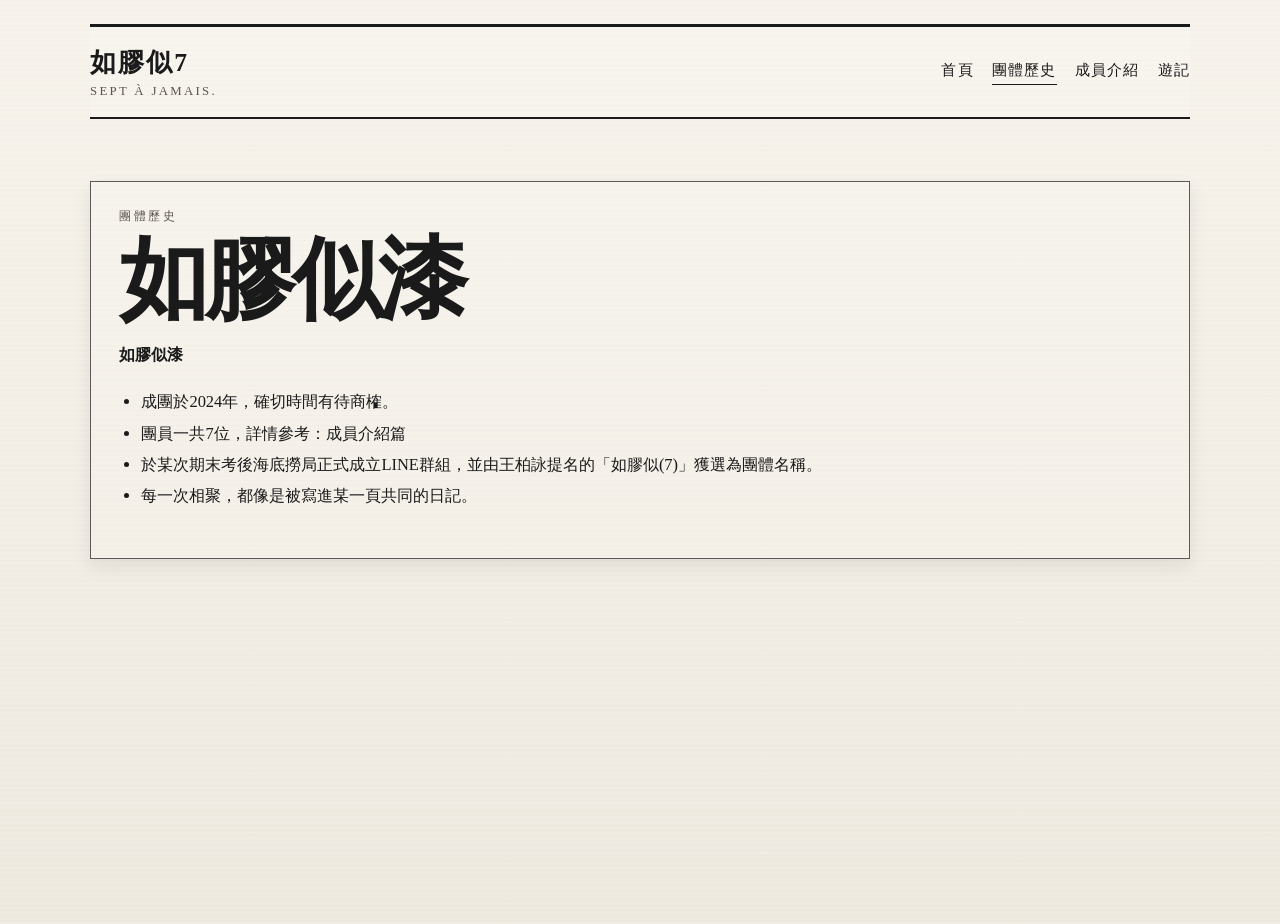
==== history.html @ 9e6987d5 "建立ex2 新網頁" ====
<!DOCTYPE html>
<html lang="zh-Hant">
  <head>
    <meta charset="UTF-8" />
    <meta name="viewport" content="width=device-width, initial-scale=1.0" />
    <title>團體歷史 | 如膠似7</title>
    <link rel="stylesheet" href="style.css" />
  </head>
  <body>
    <header class="site-header">
      <div class="brand-wrap">
        <div class="brand-mark">如膠似7</div>
        <div class="edition">Sept à jamais.</div>
      </div>
      <nav class="top-nav" aria-label="主導覽">
        <a href="index.html">首頁</a>
        <a href="history.html" class="active">團體歷史</a>
        <a href="members.html">成員介紹</a>
        <a href="travel.html">遊記</a>
      </nav>
    </header>

    <main class="page-shell article-shell">
      <article class="story-card paper-card">
        <header class="article-header">
          <p class="eyebrow">團體歷史</p>
          <h1>如膠似漆</h1>
        </header>

        <div class="article-body">
          <p><strong>如膠似漆</strong></p>
          <ul>
            <li>成團於2024年，確切時間有待商榷。</li>
            <li>團員一共7位，詳情參考：成員介紹篇</li>
            <li>於某次期末考後海底撈局正式成立LINE群組，並由王柏詠提名的「如膠似(7)」獲選為團體名稱。</li>
            <li>每一次相聚，都像是被寫進某一頁共同的日記。</li>
          </ul>
        </div>
      </article>
    </main>

    <script src="script.js"></script>
  </body>
</html>
---- style.css ----
:root {
  --paper: #f4efe5;
  --paper-deep: #e9e1d0;
  --ink: #1a1a1a;
  --muted: #5d544d;
  --line: rgba(26, 26, 26, 0.7);
  --accent: #7d5a3c;
  --shadow: rgba(20, 20, 20, 0.08);
}

* {
  box-sizing: border-box;
}

html {
  scroll-behavior: smooth;
}

body {
  margin: 0;
  min-height: 100vh;
  font-family: Georgia, "Times New Roman", serif;
  background:
    linear-gradient(rgba(255, 255, 255, 0.28), rgba(0, 0, 0, 0.02)),
    repeating-linear-gradient(
      to bottom,
      rgba(20, 20, 20, 0.02),
      rgba(20, 20, 20, 0.02) 1px,
      transparent 1px,
      transparent 5px
    ),
    var(--paper);
  color: var(--ink);
}

img {
  max-width: 100%;
  display: block;
}

.site-header {
  width: min(1100px, calc(100% - 32px));
  margin: 24px auto 0;
  border-top: 3px solid var(--ink);
  border-bottom: 2px solid var(--ink);
  padding: 18px 0;
  display: flex;
  align-items: center;
  justify-content: space-between;
  gap: 18px;
  background: rgba(255, 255, 255, 0.08);
}

.brand-wrap {
  display: flex;
  flex-direction: column;
  gap: 4px;
}

.brand-mark {
  font-size: clamp(1.2rem, 2vw, 2.2rem);
  font-weight: 700;
  letter-spacing: 0.08em;
  text-transform: uppercase;
}

.edition {
  font-size: 0.8rem;
  letter-spacing: 0.18em;
  text-transform: uppercase;
  color: var(--muted);
}

.top-nav {
  display: flex;
  flex-wrap: wrap;
  justify-content: flex-end;
  gap: 10px 18px;
}

.top-nav a {
  position: relative;
  color: var(--ink);
  text-decoration: none;
  font-size: 0.95rem;
  letter-spacing: 0.08em;
  text-transform: uppercase;
  padding-bottom: 4px;
}

.top-nav a::after {
  content: "";
  position: absolute;
  left: 0;
  bottom: 0;
  width: 100%;
  height: 1px;
  background: var(--ink);
  transform: scaleX(0);
  transform-origin: left;
  transition: transform 0.2s ease;
}

.top-nav a:hover::after,
.top-nav a.active::after {
  transform: scaleX(1);
}

.page-shell {
  width: min(1100px, calc(100% - 32px));
  margin: 28px auto 60px;
}

.hero {
  padding: 28px 0 10px;
  border-top: 1px solid var(--line);
  border-bottom: 1px solid var(--line);
  text-align: left;
}

.eyebrow,
.panel-label {
  margin: 0 0 12px;
  font-size: 0.76rem;
  letter-spacing: 0.22em;
  text-transform: uppercase;
  color: var(--muted);
}

.hero h1,
.article-header h1 {
  margin: 0;
  font-size: clamp(2.8rem, 7vw, 6rem);
  line-height: 0.95;
  letter-spacing: -0.04em;
  font-weight: 700;
}

.lead {
  max-width: 620px;
  margin-top: 18px;
  font-size: clamp(1rem, 2vw, 1.35rem);
  line-height: 1.7;
  color: var(--muted);
}

.countdown-panel,
.surprise-panel,
.paper-card {
  margin-top: 26px;
  background: rgba(255, 255, 255, 0.12);
  border: 1px solid var(--line);
  box-shadow: 0 8px 18px var(--shadow);
}

.countdown-panel {
  padding: 18px 22px 20px;
}

.countdown {
  font-size: clamp(1.35rem, 3vw, 2.4rem);
  font-weight: 700;
  letter-spacing: 0.02em;
  line-height: 1.5;
}

.surprise-panel {
  padding: 18px 22px 22px;
}

.surprise-box {
  min-height: 180px;
  border: 1px dashed var(--line);
  display: flex;
  align-items: center;
  justify-content: center;
  background: rgba(0, 0, 0, 0.02);
  transition: all 0.25s ease;
}

.surprise-panel.show .surprise-box {
  background: linear-gradient(135deg, rgba(125, 90, 60, 0.08), rgba(0, 0, 0, 0.02));
}

.article-shell {
  padding-top: 8px;
}

.paper-card {
  padding: 26px 28px 30px;
}

.article-body,
.member-list {
  font-size: 1.03rem;
  line-height: 1.9;
  color: var(--ink);
}

.article-body ul {
  padding-left: 1.4rem;
}

.member-list {
  display: grid;
  gap: 22px;
}

.member {
  padding: 18px 0;
  border-top: 1px solid rgba(26, 26, 26, 0.35);
}

.member:first-child {
  border-top: none;
}

.member h2 {
  margin: 0 0 8px;
  font-size: clamp(1.2rem, 2vw, 1.7rem);
}

.member p {
  margin: 6px 0;
}

.empty-state {
  min-height: 180px;
  display: flex;
  align-items: center;
  justify-content: center;
  text-align: center;
  color: var(--muted);
  font-size: 1.1rem;
}

@media (max-width: 700px) {
  .site-header {
    flex-direction: column;
    align-items: flex-start;
  }

  .top-nav {
    justify-content: flex-start;
  }

  .paper-card {
    padding: 20px 18px 24px;
  }
}
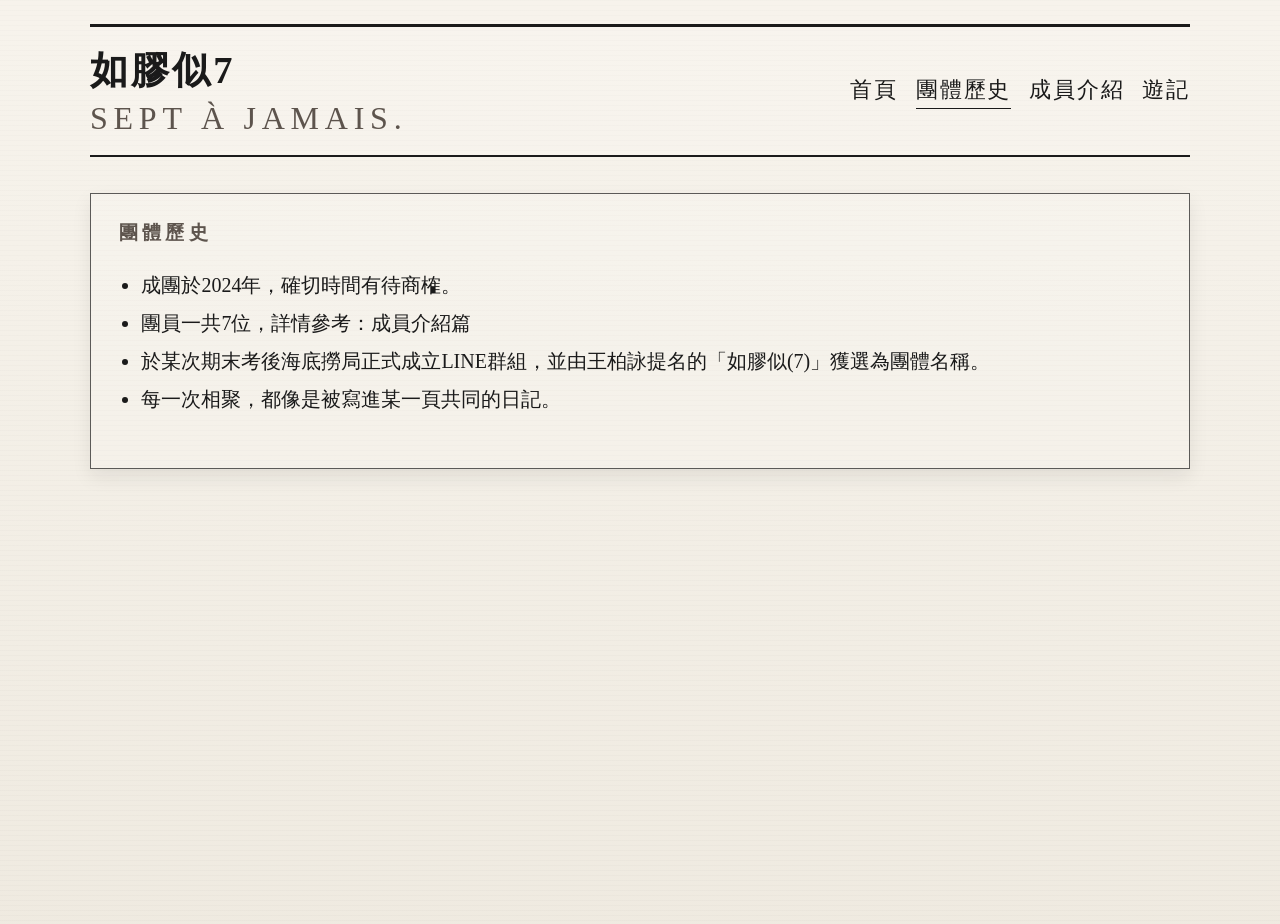
==== commit 7fe59508: "測試一堆東西改一堆東西" ====
--- a/history.html
+++ b/history.html
@@ -23,12 +23,10 @@
     <main class="page-shell article-shell">
       <article class="story-card paper-card">
         <header class="article-header">
-          <p class="eyebrow">團體歷史</p>
-          <h1>如膠似漆</h1>
+          <p class="eyebrow"><strong>團體歷史</strong></p>
         </header>
 
         <div class="article-body">
-          <p><strong>如膠似漆</strong></p>
           <ul>
             <li>成團於2024年，確切時間有待商榷。</li>
             <li>團員一共7位，詳情參考：成員介紹篇</li>
--- a/style.css
+++ b/style.css
@@ -58,14 +58,14 @@
 }
 
 .brand-mark {
-  font-size: clamp(1.2rem, 2vw, 2.2rem);
+  font-size: clamp(1.8rem, 3vw, 3.5rem);
   font-weight: 700;
   letter-spacing: 0.08em;
   text-transform: uppercase;
 }
 
 .edition {
-  font-size: 0.8rem;
+  font-size: 2rem;
   letter-spacing: 0.18em;
   text-transform: uppercase;
   color: var(--muted);
@@ -82,7 +82,7 @@
   position: relative;
   color: var(--ink);
   text-decoration: none;
-  font-size: 0.95rem;
+  font-size: 1.4rem;
   letter-spacing: 0.08em;
   text-transform: uppercase;
   padding-bottom: 4px;
@@ -111,17 +111,73 @@
   margin: 28px auto 60px;
 }
 
+.feature-row {
+  display: flex;
+  align-items: stretch;
+  gap: 28px;
+  width: 100%;
+}
+
+.feature-copy {
+  flex: 1 1 auto;
+  min-width: 0;
+  display: flex;
+  flex-direction: column;
+  justify-content: center;
+  gap: 20px;
+}
+
+.feature-photo {
+  flex: 0 0 340px;
+  margin: 0;
+  height: 380px;
+  overflow: hidden;
+  background: #ddd2c2;
+  border: 1px solid rgba(26, 26, 26, 0.18);
+  box-shadow: 0 12px 25px rgba(20, 20, 20, 0.08);
+  order: 2;
+}
+
+.feature-photo img {
+  width: 100%;
+  height: 100%;
+  object-fit: cover;
+  display: block;
+  filter: saturate(0.9) contrast(1.02);
+}
+
 .hero {
-  padding: 28px 0 10px;
+  padding: 18px 0 0;
   border-top: 1px solid var(--line);
   border-bottom: 1px solid var(--line);
   text-align: left;
+  min-height: 180px;
+}
+
+.history-hero {
+  min-height: 0;
+  padding-top: 8px;
+}
+
+.history-intro {
+  margin: 14px 0 0;
+  max-width: 600px;
+  font-size: clamp(1.2rem, 1.8vw, 1.5rem);
+  line-height: 2.2;
+  color: rgba(26, 26, 26, 0.8);
+}
+
+.hero hr {
+  border: 0;
+  border-top: 1px solid rgba(26, 26, 26, 0.6);
+  margin: 10px 0 0;
+  width: 100%;
 }
 
 .eyebrow,
 .panel-label {
   margin: 0 0 12px;
-  font-size: 0.76rem;
+  font-size: 1.2rem;
   letter-spacing: 0.22em;
   text-transform: uppercase;
   color: var(--muted);
@@ -130,10 +186,43 @@
 .hero h1,
 .article-header h1 {
   margin: 0;
-  font-size: clamp(2.8rem, 7vw, 6rem);
-  line-height: 0.95;
-  letter-spacing: -0.04em;
+  font-size: clamp(1.6rem, 2.5vw, 3.1rem);
+  line-height: 0.88;
+  letter-spacing: -0.06em;
   font-weight: 700;
+  white-space: nowrap;
+}
+
+.countdown-panel,
+.surprise-panel,
+.paper-card {
+  margin-top: 0;
+  background: rgba(255, 255, 255, 0.12);
+  border: 1px solid var(--line);
+  box-shadow: 0 8px 18px var(--shadow);
+}
+
+.countdown-panel {
+  padding: 18px 22px 20px;
+  min-height: 160px;
+  display: flex;
+  flex-direction: column;
+  justify-content: center;
+  align-items: center;
+  text-align: center;
+  margin-top: 26px;
+}
+
+.centered-countdown {
+  width: min(1100px, calc(100% - 32px));
+  margin: 26px auto 0;
+}
+
+.countdown {
+  font-size: clamp(1.7rem, 2.5vw, 2.9rem);
+  font-weight: 700;
+  letter-spacing: 0.02em;
+  line-height: 1.5;
 }
 
 .lead {
@@ -144,24 +233,9 @@
   color: var(--muted);
 }
 
-.countdown-panel,
-.surprise-panel,
-.paper-card {
-  margin-top: 26px;
-  background: rgba(255, 255, 255, 0.12);
-  border: 1px solid var(--line);
-  box-shadow: 0 8px 18px var(--shadow);
-}
-
-.countdown-panel {
-  padding: 18px 22px 20px;
-}
-
-.countdown {
-  font-size: clamp(1.35rem, 3vw, 2.4rem);
-  font-weight: 700;
-  letter-spacing: 0.02em;
-  line-height: 1.5;
+.surprise-panel {
+  padding: 18px 22px 22px;
+  margin-top: 28px;
 }
 
 .surprise-panel {
@@ -192,7 +266,7 @@
 
 .article-body,
 .member-list {
-  font-size: 1.03rem;
+  font-size: 1.25rem;
   line-height: 1.9;
   color: var(--ink);
 }
@@ -244,6 +318,21 @@
     justify-content: flex-start;
   }
 
+  .feature-row {
+    flex-direction: column;
+  }
+
+  .feature-photo {
+    flex-basis: auto;
+    width: 100%;
+    height: 320px;
+  }
+
+  .hero h1,
+  .article-header h1 {
+    white-space: normal;
+  }
+
   .paper-card {
     padding: 20px 18px 24px;
   }
